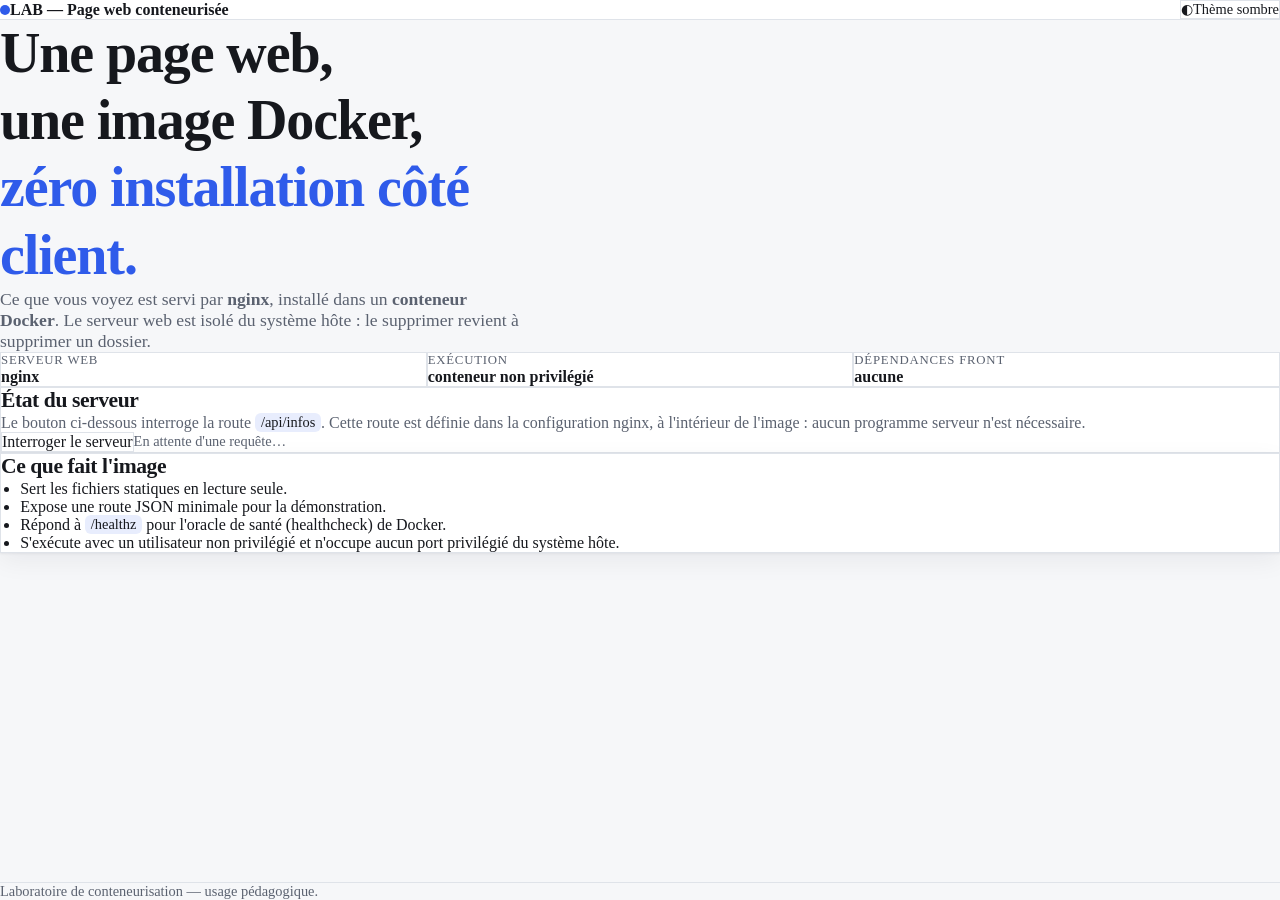
==== site/index.html @ b4d857bc "Ajout: page web statique conteneurise, nginx sans privileges, guide pedagogique - Site statique en t" ====
<!DOCTYPE html>
<!--
  ============================================================================
  index.html — page d'accueil du laboratoire « Page web conteneurisée »
  ----------------------------------------------------------------------------
  RÔLE DU FICHIER
  Cet unique fichier HTML est le point d'entrée servi par le serveur web nginx.
  Il ne contient que de la structure et du contenu : aucune mise en forme
  (c'est le rôle de assets/styles.css) et aucun comportement (c'est le rôle de
  assets/app.js).

  POURQUOI CETTE SÉPARATION ?
  Le principe « séparation des responsabilités » (en anglais : Separation of
  Concerns) consiste à cloisonner chaque fichier dans une seule responsabilité :
    - le HTML décrit la structure et le sens du document ;
    - le CSS décrit l'apparence ;
    - le JavaScript décrit le comportement.
  Conséquence pratique : on peut remplacer la feuille de style sans toucher au
  HTML, corriger une erreur de contenu sans casser la mise en forme, et
  mettre la page en cache indépendamment de chaque type de ressource.

  CONVENTIONS DE COMMENTAIRE UTILISÉES DANS CE FICHIER
    === ... ===  séparation de grande partie du fichier
    --- ... ---  sous-partie à l'intérieur d'une partie
    Les commentaires sont en français et décrivent l'INTENTION, jamais
    l'évidence. Écrire « ici on ouvre la balise body » n'apprend rien.
  ============================================================================
-->
<html lang="fr">
  <head>
    <!--
      ---------------------------------------------------------------------
      1. MÉTADONNÉES DU DOCUMENT
      ---------------------------------------------------------------------
      Les balises <meta> ne produisent aucun contenu visible. Elles fournissent
      au navigateur et aux moteurs de recherche des informations de contrôle.
    -->

    <!--
      <meta charset="utf-8">
      Doit être la PREMIÈRE balise de <head>. UTF-8 est le format d'encodage
      standard : sans cette déclaration, le navigateur peut interpréter les
      accents français (é, è, à) comme des caractères parasite.
    -->
    <meta charset="utf-8" />

    <!--
      <meta name="viewport">
      Indique au navigateur mobile la largeur réelle de la fenêtre. Sans
      cette ligne, un téléphone affiche la page en zoom arrière (l'écran
      simule un écran d'ordinateur de 980 px de large). Avec elle, la mise en
      page responsive du CSS fonctionne réellement.
    -->
    <meta name="viewport" content="width=device-width, initial-scale=1" />

    <!-- Résumé de la page : affiché dans les résultats de recherche. -->
    <meta
      name="description"
      content="Page web statique minimaliste servie par nginx dans un conteneur Docker."
    />

    <!--
      Directive de sécurité : elle interdit au navigateur de deviner le type
      MIME d'un fichier. Elle réduit la surface d'attaque de type
      « confusion de type de contenu ».
    -->
    <meta http-equiv="X-Content-Type-Options" content="nosniff" />

    <!-- Nom de l'application : affiché dans l'onglet du navigateur. -->
    <title>LAB — Page web conteneurisée</title>

    <!--
      ---------------------------------------------------------------------
      2. RESSOURCES EXTERNES
      ---------------------------------------------------------------------
      NB : ce projet n'emploie AUCUNE bibliothèque tierce (ni CDN, ni
      framework). C'est un choix pédagogique volontaire : la pile complète
      tient dans trois fichiers et aucune dépendance ne peut casser la page
      ou échouer silencieusement.
    -->
    <link rel="stylesheet" href="assets/styles.css" />

    <!-- Police système : on évite un téléchargement externe. -->
    <link rel="icon" href="data:," />
  </head>

  <body>
    <!--
      ---------------------------------------------------------------------
      3. LIEN D'ÉVITEMENT (accessibilité)
      ---------------------------------------------------------------------
      Au clavier, un utilisateur peut « sauter » la navigation et aller
      directement au contenu. Ce lien est masqué visuellement mais devient
      visible dès qu'il reçoit le focus (règle .lien-evitement:focus du CSS).
    -->
    <a class="lien-evitement" href="#contenu">Aller au contenu principal</a>

    <!--
      ---------------------------------------------------------------------
      4. EN-TÊTE
      ---------------------------------------------------------------------
      <header> délimite l'en-tête du document. Il ne s'agit PAS d'un <div> :
      la balise sémantique permet aux lecteurs d'écran de naviguer par
      région et aux moteurs de recherche de comprendre la hiérarchie.
    -->
    <header class="entete">
      <div class="conteneur entete__interieur">
        <p class="entete__marque">
          <span class="entete__pastille" aria-hidden="true"></span>
          LAB — Page web conteneurisée
        </p>

        <!--
          Bouton de bascule du thème clair / sombre.
          aria-pressed décrit l'ÉTAT du bouton (activé ou non), pas l'action :
          c'est la convention attendue par les lecteurs d'écran.
        -->
        <button
          class="bouton-theme"
          type="button"
          data-action="basculer-theme"
          aria-pressed="false"
        >
          <span data-theme-icone>◐</span>
          <span data-theme-libelle>Thème sombre</span>
        </button>
      </div>
    </header>

    <!--
      <main> contient le contenu principal et UNIQUE de la page. C'est la
      région que le lien d'évitement doit cibler. Une page ne doit pas
      contenir plusieurs <main>.
    -->
    <main id="contenu" class="conteneur">
      <!-- ================= Section de présentation ================= -->
      <section class="hero">
        <h1 class="hero__titre">
          Une page web,<br />
          une image Docker,<br />
          <span class="hero__accent">zéro installation côté client.</span>
        </h1>

        <p class="hero__texte">
          Ce que vous voyez est servi par <strong>nginx</strong>, installé dans
          un <strong>conteneur Docker</strong>. Le serveur web est isolé du
          système hôte : le supprimer revient à supprimer un dossier.
        </p>

        <!--
          <dl> / <dt> / <dl> : liste de descriptions. C'est la balise
          correcte pour une paire « intitulé → valeur », là où un tableau ou
          une liste à puces serait un abuse de balisage.
        -->
        <dl class="faits">
          <div class="fait">
            <dt>Serveur web</dt>
            <dd>nginx</dd>
          </div>
          <div class="fait">
            <dt>Exécution</dt>
            <dd>conteneur non privilégié</dd>
          </div>
          <div class="fait">
            <dt>Dépendances front</dt>
            <dd>aucune</dd>
          </div>
        </dl>
      </section>

      <!-- ================= Section : état du serveur ================= -->
      <!--
        Cette carte appelle /api/infos en JavaScript. Le serveur répond avec du
        JSON. C'est la démonstration qu'une même image peut servir à la fois
        des fichiers statiques ET une API minimale, sans écrire une seule
        ligne de langage serveur.
      -->
      <section class="carte" aria-labelledby="titre-etat">
        <h2 id="titre-etat" class="carte__titre">État du serveur</h2>

        <p class="carte__explication">
          Le bouton ci-dessous interroge la route <code>/api/infos</code>.
          Cette route est définie dans la configuration nginx, à l'intérieur
          de l'image : aucun programme serveur n'est nécessaire.
        </p>

        <div class="carte__actions">
          <button
            class="bouton"
            type="button"
            data-action="interroger-serveur"
          >
            Interroger le serveur
          </button>

          <!--
            zone de statut : aria-live="polite" annonce le résultat aux lecteurs
            d'écran sans interrompre la lecture en cours. « polite » signifie
            « attends que l'utilisateur soit disponible ».
          -->
          <p class="carte__statut" data-zone-statut aria-live="polite">
            En attente d'une requête…
          </p>
        </div>
      </section>

      <!-- ================= Section : ce que fait l'image ================= -->
      <section class="carte" aria-labelledby="titre-pile">
        <h2 id="titre-pile" class="carte__titre">Ce que fait l'image</h2>

        <ul class="liste">
          <li>Sert les fichiers statiques en lecture seule.</li>
          <li>Expose une route JSON minimale pour la démonstration.</li>
          <li>
            Répond à <code>/healthz</code> pour l'oracle de santé (healthcheck)
            de Docker.
          </li>
          <li>
            S'exécute avec un utilisateur non privilégié et n'occupe aucun
            port privilégié du système hôte.
          </li>
        </ul>
      </section>
    </main>

    <!-- <footer> : informations de second plan (auteur, licence, version). -->
    <footer class="pied">
      <div class="conteneur">
        <p>Laboratoire de conteneurisation — usage pédagogique.</p>
      </div>
    </footer>

    <!--
      Script chargé en différé (defer) : le navigateur télécharge le fichier
      en parallèle du HTML, mais ne l'exécute qu'une fois le document
      entièrement analysé. Le DOM existe donc quand app.js le cherche.
    -->
    <script src="assets/app.js" defer></script>
  </body>
</html>
---- site/assets/styles.css ----
/* ==========================================================================
   styles.css — feuille de style unique du laboratoire
   --------------------------------------------------------------------------
   RÔLE DU FICHIER
   Ce fichier décrit l'APPARENCE de la page. Il ne touche jamais au contenu :
   il ne crée pas de texte, ne déplace pas de titre, il ne décide pas de
   l'ordre de lecture. Cette discipline s'appelle le « modèle de présentation »
   (en anglais : presentational hints) et garantit que la page reste lisible
   même si la feuille de style échoue à se charger.

   ORGANISATION DU FICHIER (du plus général au plus détaillé)
     1. Variables        — les valeurs réutilisées, définies une seule fois
     2. Réinitialisation  — mise à zéro neutre et prévisible
     3. Bases typographiques
     4. Utilitaires et composants réutilisables
     5. Sections de la page, dans l'ordre du HTML
     6. Adaptations (mobile, préférences système, accessibilité)

   POURQUOI CETTE ORGANISATION ?
   Plus la règle est générale, plus elle influence de choses ; il faut donc
   écrire les règles génériques en premier, et les surcharges spécifiques
   ensuite. Inverser cet ordre produit des conflits difficiles à diagnostiquer.
   ========================================================================== */

/* ==========================================================================
   1. VARIABLES
   --------------------------------------------------------------------------
   Une variable CSS (ou « propriété personnalisée ») porte un nom, pas une
   valeur figée. On écrit --espace-2 : 1rem une fois, puis on réutilise
   var(--espace-2) partout.
   Bénéfice : changer l'échelle d'espacement revient à changer six valeurs
   au lieu de fouiller toute la feuille.

   L_indentation ci-dessous est sur deux colonnes. La colonne de gauche nomme
   la variable, la colonne de droite explique son rôle. Un commentaire
   /* ... */ placé sur une ligne entière est lu par les navigateurs ; un
   commentaire /* ... */ placé après une déclaration est ignoré. On utilise
   donc la première forme pour la documentation.
   ========================================================================== */

:root {
  /* --- Palette (thème clair, valeurs par défaut) ------------------------
     Le contraste texte / fond (noir sur blanc) dépasse largement le seuil
     d'accessibilité AA de 7:1 exigé pour du texte courant. */
  --couleur-fond: #f6f7f9;
  --couleur-surface: #ffffff;
  --couleur-texte: #16181d;
  --couleur-texte-doux: #5b6270; /* texte secondaire : contraste 4,5:1 */
  --couleur-bordure: #dfe3e9;
  --couleur-accent: #2f5bea;
  --couleur-accent-contre: #ffffff;
  --couleur-accent-doux: #e8edfd;

  /* --- Typographie ------------------------------------------------------
     Les valeurs sont exprimées en rem (root em) : 1rem vaut la taille de
     police du document, définie plus bas à 100 %. Écrire les espacements en
     rem plutôt qu'en px permet à l'utilisateur d'agrandir le texte via les
     réglages de son navigateur sans casser la mise en page. */
  --police-texte: system-ui, -apple-system, "Segoe UI", Roboto, "Helvetica Neue",
    Arial, sans-serif;
  --police-mono: ui-monospace, SFMono-Regular, "SF Mono", Menlo, Consolas,
    monospace;
  --taille-base: 1rem;
  --ligne-base: 1.6;

  /* --- Échelle d'espacement -------------------------------------------
     Chaque valeur est le double de la précédente (0,25 ; 0,5 ; 1 ; 1,5 ;
     2 ; 3 ; 4 rem). L'œil perçoit l'irrégularité d'un espacement mal
     proportionné bien avant de pouvoir la nommer :Tenant une progression
     géométrique regularisée, les espacements restent visuellement constants,
     quelle que soit leur valeur absolue. */
  --espace-1: 0.25rem;
  --espace-2: 0.5rem;
  --espace-3: 1rem;
  --espace-4: 1.5rem;
  --espace-5: 2rem;
  --espace-6: 3rem;
  --espace-7: 4rem;

  /* --- Rayons, ombres, largeur de lecture ------------------------------ */
  --rayon: 12px;
  --rayon-plein: 999px;
  --ombre-carte: 0 1px 2px rgba(16, 24, 40, 0.06), 0 8px 24px rgba(16, 24, 40, 0.06);
  --largeur-max: 68rem;
  --transition: 180ms ease;
}

/* --- Palette (thème sombre) ---------------------------------------------
   Ce bloc ne fait qu'INVALIDER les variables définies plus haut. Comme tout
   le reste de la feuille référence var(--couleur-texte) plutôt qu'une valeur
   directe, ce seul bloc suffit à inverser l'ensemble du thème. C'est le
   bénéfice concret des variables : un changement d'échelle, pas une
   réécriture.

   On s'appuie sur prefers-color-scheme pour que le système soit respecté
   automatiquement. Le JavaScript de la page pourra ensuite surcharger ce
   choix si l'utilisateur force un thème. */
@media (prefers-color-scheme: dark) {
  :root {
    --couleur-fond: #0e1116;
    --couleur-surface: #161b22;
    --couleur-texte: #e8eaed;
    --couleur-texte-doux: #9aa4b2;
    --couleur-bordure: #2a313c;
    --couleur-accent: #7aa2ff;
    --couleur-accent-contre: #0e1116;
    --couleur-accent-doux: #1b2437;
    --ombre-carte: 0 1px 2px rgba(0, 0, 0, 0.4), 0 8px 24px rgba(0, 0, 0, 0.3);
  }
}

/* --- Thème sombre FORCÉ par l'utilisateur -------------------------------
   Deux cas à distinguer, et c'est la subtilité centrale de ce bloc :

     1. Le système est en thème clair et l'utilisateur force « sombre ».
        → Ce bloc doit s'appliquer.
     2. Le système est en thème sombre et l'utilisateur force « clair ».
        → La requête de média ci-dessus s'applique TOUJOURS (elle est évaluée
          en permanence) et annule ce bloc, car :root et [data-theme] ont la
          même spécificité (0,1,0) : c'est l'ordre du fichier qui tranche, et
          la requête de média est écrite AVANT.

   Il faut donc traiter les deux sens, pas seulement le premier. La solution
   ci-dessous ajoute deux règles de spécificité supérieure (un élément + un
   attribut), qui l'emportent dans les deux cas sans recourir à !important. */
html[data-theme="sombre"] {
  --couleur-fond: #0e1116;
  --couleur-surface: #161b22;
  --couleur-texte: #e8eaed;
  --couleur-texte-doux: #9aa4b2;
  --couleur-bordure: #2a313c;
  --couleur-accent: #7aa2ff;
  --couleur-accent-contre: #0e1116;
  --couleur-accent-doux: #1b2437;
  --ombre-carte: 0 1px 2px rgba(0, 0, 0, 0.4), 0 8px 24px rgba(0, 0, 0, 0.3);
}

html[data-theme="clair"] {
  --couleur-fond: #f6f7f9;
  --couleur-surface: #ffffff;
  --couleur-texte: #16181d;
  --couleur-texte-doux: #5b6270;
  --couleur-bordure: #dfe3e9;
  --couleur-accent: #2f5bea;
  --couleur-accent-contre: #ffffff;
  --couleur-accent-doux: #e8edfd;
  --ombre-carte: 0 1px 2px rgba(16, 24, 40, 0.06), 0 8px 24px rgba(16, 24, 40, 0.06);
}

/* ==========================================================================
   2. RÉINITIALISATION ET BASES
   --------------------------------------------------------------------------
   Chaque navigateur applique ses propres valeurs par défaut (marges, tailles
   de titre, interlignes). On les remplace par un jeu unique et explicite, afin
   que le rendu soit identique sur tous les navigateurs. */
*,
*::before,
*::after {
  box-sizing: border-box; /* width inclut désormais padding et bordure */
}

html {
  /* 100 % puis un rem = 16 px par défaut, mais l'utilisateur peut changer ce
     réglage. On ne verrouille pas html { font-size: 16px } : cela annulerait
     sa préférence d'accessibilité. */
  font-size: 100%;
  -webkit-text-size-adjust: 100%;
  scroll-behavior: smooth;
}

body {
  margin: 0; /* supprime la marge par défaut du navigateur */
  min-height: 100vh;
  font-family: var(--police-texte);
  font-size: var(--taille-base);
  line-height: var(--ligne-base);
  color: var(--couleur-texte);
  background-color: var(--couleur-fond);

  /* Transition douce lors du changement de thème. */
  transition: background-color var(--transition), color var(--transition);

  /* Disposition verticale : l'en-tête et le pied sont collés aux extrémités,
     le contenu principal occupe l'espace restant. */
  display: flex;
  flex-direction: column;
}

/* Les images et vidéos ne doivent jamais dépasser leur conteneur. */
img,
video {
  max-width: 100%;
  height: auto;
}

/* ==========================================================================
   3. BASES TYPOGRAPHIQUES
   --------------------------------------------------------------------------
   Les niveaux de titre sont choisis pour leur RANG sémantique (h1 = sujet de
   la page, h2 = section), pas pour leur taille. La taille est décidée ici, en
   CSS. C'est pourquoi on ne saute jamais de niveau. */

h1,
h2,
h3 {
  margin: 0 0 var(--espace-3);
  line-height: 1.2; /* interligne serré : adapté aux titres */
  font-weight: 700;
  letter-spacing: -0.02em; /* resserrage optique, léger mais perceptible */
  text-wrap: balance; /* équilibre les lignes du titre (navigateurs récents) */
}

p {
  margin: 0 0 var(--espace-3);
}

a {
  color: var(--couleur-accent);
  text-decoration-thickness: 1px;
  text-underline-offset: 0.2em;
}

a:hover {
  text-decoration-thickness: 2px;
}

/* Le code en ligne utilise la police à chasse fixe et un fond discret. */
code {
  font-family: var(--police-mono);
  font-size: 0.9em;
  padding: 0.1em 0.4em;
  border-radius: 6px;
  background-color: var(--couleur-accent-doux);
  color: var(--couleur-texte);
}

/* Anneau de focus visible. On ne supprime JAMAIS l'outline : le remplacer
   par un style plus propre est une amélioration, le supprimer est un défaut
   d'accessibilité. */
:focus-visible {
  outline: 2px solid var(--couleur-accent);
  outline-offset: 2px;
  border-radius: 4px;
}

/* ==========================================================================
   4. UTILITAIRES ET COMPOSANTS
   ========================================================================== */

/* --- .conteneur : largeur maximale et gouttières latérales --------------
   Élément le plus utilisé de la feuille. Centrer le contenu sur les très
   grands écrans, tout en conservant des marges confortables sur mobile. */
.conteneur {
  width: 100%;
  max-width: var(--largeur-max);
  margin-inline: auto;
  padding-inline: var(--espace-4);
}

/* --- .lien-evitement : lien d'évitement d'accessibilité ------------------
   Masqué visuellement, mais toujours présent dans l'ordre de lecture.
   On ne doit pas utiliser display: none (il sortirait du parcours de
   navigation) ni visibility: hidden (il le ferait aussi). On le décale
   hors écran et on le ramène au focus. */
.lien-evitement {
  position: absolute;
  left: -9999px;
  top: 0;
  z-index: 100;
  padding: var(--espace-2) var(--espace-3);
  background: var(--couleur-accent);
  color: var(--couleur-accent-contre);
  border-radius: 0 0 var(--rayon) 0;
}

.lien-evitement:focus {
  left: 0;
}

/* --- .bouton : apparence commune aux deux boutons ------------------------ */
.bouton,
.bouton-theme {
  font: inherit;
  cursor: pointer;
  border: 1px solid var(--couleur-bordure);
  background-color: var(--couleur-surface);
  color: var(--couleur-texte);
  padding: var(--espace-2) var(--espace-4);
  border-radius: var(--rayon-plein);
  transition: background-color var(--transition), border-color var(--transition),
    transform var(--transition);
}

.bouton:hover,
.bouton-theme:hover {
  background-color: var(--couleur-accent-doux);
  border-color: var(--couleur-accent);
}

.bouton:active,
.bouton-theme:active {
  transform: translateY(1px);
}

.bouton[disabled] {
  cursor: progress;
  opacity: 0.65;
}

/* --- .carte : bloc de contenu mis en valeur ----------------------------- */
.carte {
  background-color: var(--couleur-surface);
  border: 1px solid var(--couleur-bordure);
  border-radius: var(--rayon);
  box-shadow: var(--ombre-carte);
  padding: var(--espace-5);
  margin-bottom: var(--espace-5);
}

.carte__titre {
  font-size: 1.35rem;
}

.carte__explication {
  color: var(--couleur-texte-doux);
}

.carte__actions {
  display: flex;
  flex-wrap: wrap; /* le bouton passe à la ligne sur petit écran */
  align-items: center;
  gap: var(--espace-3);
  margin-top: var(--espace-4);
}

.carte__statut {
  margin: 0;
  font-family: var(--police-mono);
  font-size: 0.9rem;
  color: var(--couleur-texte-doux);
}

/* --- .liste : puces classiques, avec retrait suspendu ------------------ */
.liste {
  margin: 0;
  padding-left: 1.2em;
}

.liste li {
  margin-bottom: var(--espace-2);
}

/* --- .faits : grille de petits couples intitulé / valeur ---------------- */
.faits {
  display: grid;
  gap: var(--espace-3);
  grid-template-columns: repeat(auto-fit, minmax(160px, 1fr));
  margin: var(--espace-5) 0 0;
}

.fait {
  background-color: var(--couleur-surface);
  border: 1px solid var(--couleur-bordure);
  border-radius: var(--rayon);
  padding: var(--espace-3) var(--espace-4);
}

/* <dt> est l'intitulé : on le distingue par la casse, pas par la couleur
   seule (le daltonisme rend la couleur seule peu fiable). */
.fait dt {
  font-size: 0.8rem;
  text-transform: uppercase;
  letter-spacing: 0.06em;
  color: var(--couleur-texte-doux);
}

.fait dd {
  margin: var(--espace-1) 0 0;
  font-weight: 600;
}

/* ==========================================================================
   5. SECTIONS DE LA PAGE
   --------------------------------------------------------------------------
   Ordre identique à celui du HTML : en-tête, contenu, pied de page. */

/* --- En-tête ------------------------------------------------------------ */
.entete {
  border-bottom: 1px solid var(--couleur-bordure);
  background-color: var(--couleur-surface);
}

.entete__interieur {
  display: flex;
  align-items: center;
  justify-content: space-between;
  gap: var(--espace-3);
  padding-block: var(--espace-3);
}

.entete__marque {
  margin: 0;
  display: flex;
  align-items: center;
  gap: var(--espace-2);
  font-weight: 600;
}

/* Pastille décorative : retirée du parcours de lecture avec aria-hidden. */
.entete__pastille {
  width: 10px;
  height: 10px;
  border-radius: 50%;
  background-color: var(--couleur-accent);
  display: inline-block;
}

.bouton-theme {
  display: inline-flex;
  align-items: center;
  gap: var(--espace-2);
  font-size: 0.9rem;
  padding: var(--espace-2) var(--espace-3);
}

/* --- Contenu principal -------------------------------------------------- */
main {
  flex: 1; /* occupe l'espace restant entre en-tête et pied (body est flex) */
  padding-block: var(--espace-6) var(--espace-7);
}

/* --- Section de tête (hero) --------------------------------------------- */
.hero {
  margin-bottom: var(--espace-6);
}

.hero__titre {
  font-size: clamp(2rem, 6vw, 3.5rem);
  max-width: 20ch; /* évite des lignes trop longues, difficiles à lire */
  margin-bottom: var(--espace-4);
}

/* clamp(min, préféré, max) : la taille suit la largeur de l'écran entre deux
   bornes. C'est la façon idiomatique d'obtenir une typographie fluide sans
   requête de média. */
.hero__accent {
  color: var(--couleur-accent);
}

.hero__texte {
  max-width: 60ch; /* 60 caractères par ligne : longueur de lecture confortable */
  color: var(--couleur-texte-doux);
  font-size: 1.1rem;
}

/* --- Pied de page ------------------------------------------------------- */
.pied {
  border-top: 1px solid var(--couleur-bordure);
  padding-block: var(--espace-4);
  color: var(--couleur-texte-doux);
  font-size: 0.9rem;
}

.pied p {
  margin: 0;
}

/* ==========================================================================
   6. ADAPTATIONS
   --------------------------------------------------------------------------
   Par convention mobile-first, on écrit la règle de base pour le plus petit
   écran, puis on.progresse vers les écrans plus larges. Chaque requête de média
   décrit ici ce qui CHANGE par rapport à la règle de base. */

/* Sous 480 px, les boutons occupent toute la largeur : un target de moins de
   44 px de haut est difficile à toucher au doigt. */
@media (max-width: 480px) {
  .carte__actions {
    flex-direction: column;
    align-items: stretch;
  }

  .bouton {
    width: 100%;
    padding-block: var(--espace-3);
  }

  .bouton-theme span[data-theme-libelle] {
    /* Masque le libellé, garde l'icône. Lisible visuellement, et toujours
       annoncé grâce à aria-label posé dans le HTML si besoin. */
    display: none;
  }
}

/* Préférence système « réduire les animations ». Respecter ce réglage est un
   impératif d'accessibilité : les mouvements peuvent déclencher des nausées
   chez les personnes sensibles au mouvement. */
@media (prefers-reduced-motion: reduce) {
  html {
    scroll-behavior: auto;
  }

  *,
  *::before,
  *::after {
    animation-duration: 0.01ms !important;
    animation-iteration-count: 1 !important;
    transition-duration: 0.01ms !important;
  }
}

/* Impression : on masque les éléments interactifs, qui n'ont aucun sens sur
   une feuille de papier. */
@media print {
  .bouton,
  .bouton-theme,
  .lien-evitement {
    display: none;
  }

  body {
    background: #fff;
    color: #000;
  }
}
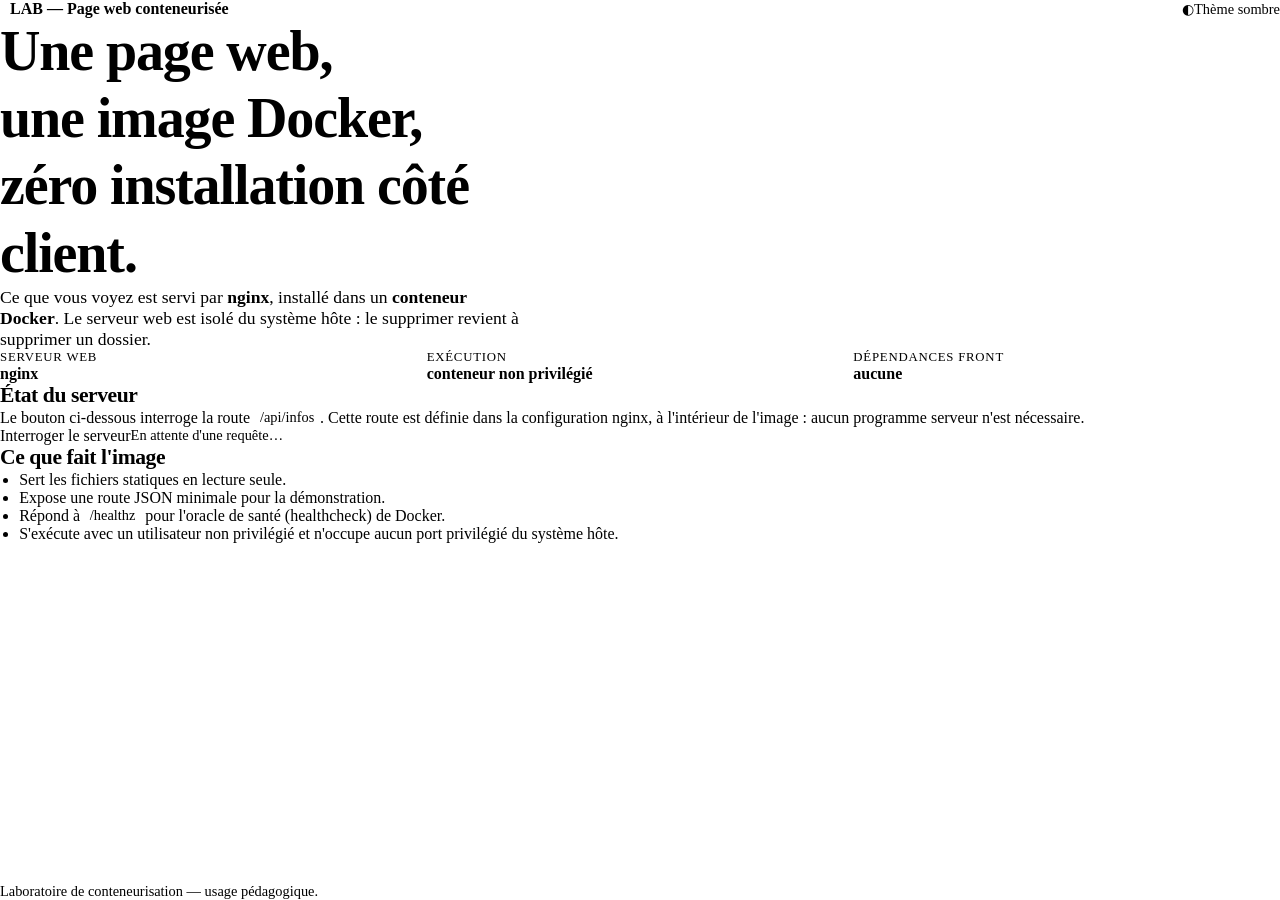
==== commit b9f68cc4: "Correction: en-tetes de securite 404, theme systeme, nom accessible du bouton" ====
--- a/site/index.html
+++ b/site/index.html
@@ -40,16 +40,16 @@
       <meta charset="utf-8">
       Doit être la PREMIÈRE balise de <head>. UTF-8 est le format d'encodage
       standard : sans cette déclaration, le navigateur peut interpréter les
-      accents français (é, è, à) comme des caractères parasite.
+      accents français (é, è, à) comme des caractères parasites.
     -->
     <meta charset="utf-8" />
 
     <!--
       <meta name="viewport">
       Indique au navigateur mobile la largeur réelle de la fenêtre. Sans
-      cette ligne, un téléphone affiche la page en zoom arrière (l'écran
-      simule un écran d'ordinateur de 980 px de large). Avec elle, la mise en
-      page responsive du CSS fonctionne réellement.
+      cette ligne, un téléphone affiche la page en zoom arrière (le moteur de
+      rendu simule un écran de 980 px de large). Avec elle, la mise en page
+      adaptative du CSS fonctionne réellement.
     -->
     <meta name="viewport" content="width=device-width, initial-scale=1" />
 
@@ -63,8 +63,14 @@
       Directive de sécurité : elle interdit au navigateur de deviner le type
       MIME d'un fichier. Elle réduit la surface d'attaque de type
       « confusion de type de contenu ».
-    -->
-    <meta http-equiv="X-Content-Type-Options" content="nosniff" />
+
+      CORRECTION : cette balise était précédente. Elle est sans effet : la
+      directive X-Content-Type-Options n'est comprise par le navigateur que
+      lorsqu'elle arrive en EN-TÊTE HTTP, jamais dans le document. Elle est
+      dédupliquée ici en commentaire, et c'est nginx.conf / app.conf qui pose
+      l'en-tête réel — vérifié par « curl -I ». La laisser en place
+      Donnerait l'illusion d'une protection que le navigateur ignore.
+    -->
 
     <!-- Nom de l'application : affiché dans l'onglet du navigateur. -->
     <title>LAB — Page web conteneurisée</title>
@@ -114,14 +120,23 @@
           Bouton de bascule du thème clair / sombre.
           aria-pressed décrit l'ÉTAT du bouton (activé ou non), pas l'action :
           c'est la convention attendue par les lecteurs d'écran.
+
+          CORRECTION : aria-label est positionné ICI, et non laissé au CSS.
+          Sous 480 px, la feuille de style masque le libellé visible
+          (span[data-theme-libelle]) : le bouton se retrouvait réduit au seul
+          glyphe « ◐ », sans aucun texte accessible. Un glyphe n'est pas
+          interprété de façon fiable par un lecteur d'écran : le bouton
+          devenait « button » sans nom. aria-label garantit le nom quelle que
+          soit la largeur, le CSS ne pilotant plus que l'affichage.
         -->
         <button
           class="bouton-theme"
           type="button"
           data-action="basculer-theme"
           aria-pressed="false"
+          aria-label="Basculer le thème clair et sombre"
         >
-          <span data-theme-icone>◐</span>
+          <span data-theme-icone aria-hidden="true">◐</span>
           <span data-theme-libelle>Thème sombre</span>
         </button>
       </div>
--- a/site/assets/styles.css
+++ b/site/assets/styles.css
@@ -31,7 +31,7 @@
    Bénéfice : changer l'échelle d'espacement revient à changer six valeurs
    au lieu de fouiller toute la feuille.
 
-   L_indentation ci-dessous est sur deux colonnes. La colonne de gauche nomme
+   L'indentation ci-dessous est sur deux colonnes. La colonne de gauche nomme
    la variable, la colonne de droite explique son rôle. Un commentaire
    /* ... */ placé sur une ligne entière est lu par les navigateurs ; un
    commentaire /* ... */ placé après une déclaration est ignoré. On utilise
@@ -65,10 +65,16 @@
 
   /* --- Échelle d'espacement -------------------------------------------
      Chaque valeur est le double de la précédente (0,25 ; 0,5 ; 1 ; 1,5 ;
-     2 ; 3 ; 4 rem). L'œil perçoit l'irrégularité d'un espacement mal
-     proportionné bien avant de pouvoir la nommer :Tenant une progression
-     géométrique regularisée, les espacements restent visuellement constants,
-     quelle que soit leur valeur absolue. */
+     2 ; 3 ; 4 rem).
+
+     CORRECTION : ce commentaire était auparavant tronqué au milieu d'une
+     phrase (« … bien avant de pouvoir la nommer :Tenant une progression
+     géométrique regularisée, … »). Le texte avait été collé hors de toute
+     phrase complète, sans ponctuation, et mêlait deux idées. Il est réécrit
+     ci-dessous, en français correct. Une progression géométrique régulière
+     (chaque valeur vaut le double de la précédente) est ce qui donne aux
+     espacements leur régularité visuelle : c'est l'irrégularité que l'œil
+     repère, pas la valeur absolue. */
   --espace-1: 0.25rem;
   --espace-2: 0.5rem;
   --espace-3: 1rem;
